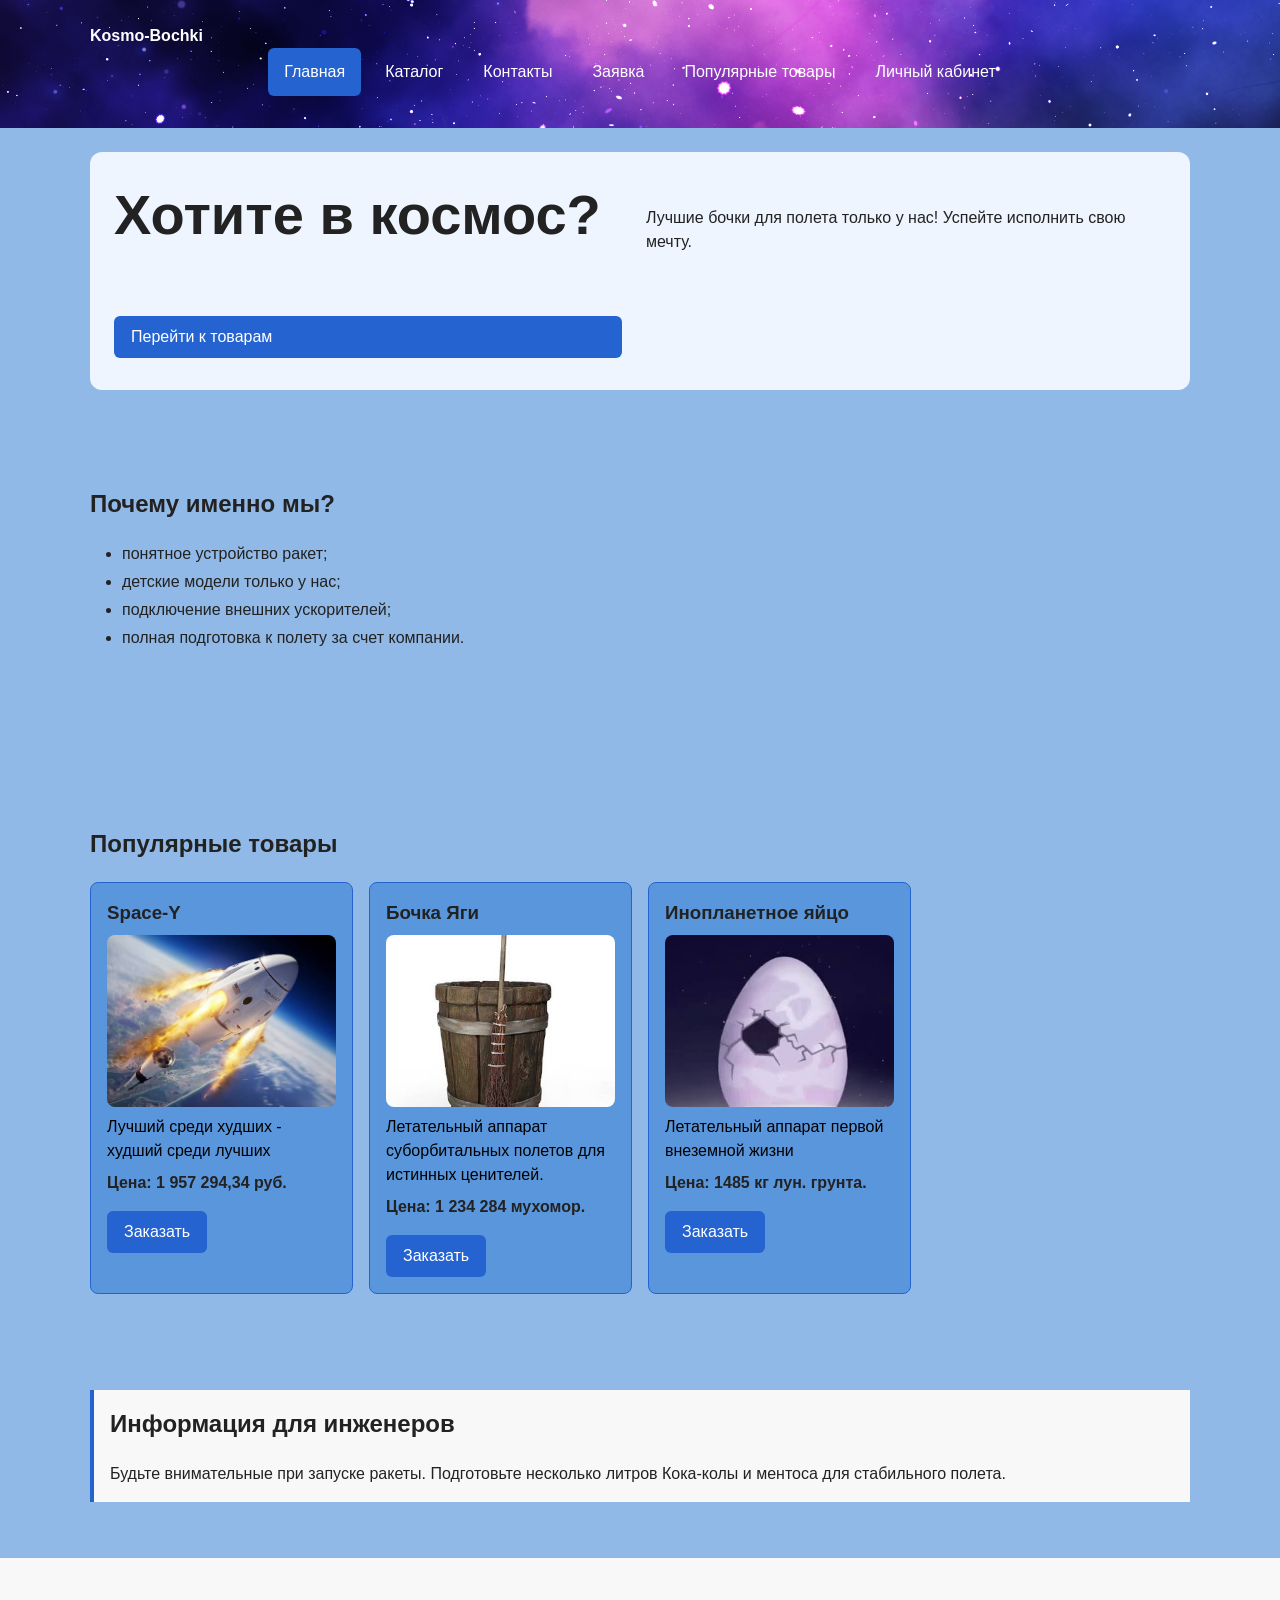
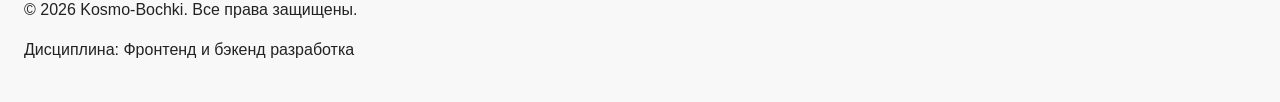
==== index.html @ 21ab797a "init: перенос основы из kr3-responsive-shop" ====
<!DOCTYPE html>
<html lang="ru">
<head>
  <meta charset="UTF-8">
  <meta name="viewport" content="width=device-width, initial-scale=1.0">
  <meta name="description" content="Космос">

  <meta property="og:type" content="website">
  <meta property="og:title" content="Космос">
  <meta property="og:description" content="Учебный frontend-проект интернет-магазина.">
  <meta property="og:image" content="https://VV00nder.github.io/kr1-html-css-shop/images/preview.jpg">

  <title>Космо-бочки</title>

  <link rel="stylesheet" href="css/style.css">
  <link rel="stylesheet" href="css/responsive.css">
  <script src="js/main.js" defer></script>
</head>
<body>
  <a class="skip-link" href="#main">Перейти к основному содержимому</a>

  <header class="site-header">
    <div class="site-header__inner">
      <a class="site-header__logo" href="index.html">Kosmo-Bochki</a>

      <nav class="site-nav" aria-label="Основная навигация">
        <ul class="site-nav__list">
          <li class="site-nav__item">
            <a class="site-nav__link site-nav__link--active" href="index.html" aria-current="page">Главная</a>
          </li>
          <li class="site-nav__item">
            <a class="site-nav__link" href="catalog.html">Каталог</a>
          </li>
          <li class="site-nav__item">
            <a class="site-nav__link" href="contacts.html">Контакты</a>
          </li>
          <li class="site-nav__item">
            <a class="site-nav__link" href="order.html">Заявка</a>
          </li>
          <li class="site-nav__item">
            <a class="site-nav__link" href="index.html#popular">Популярные товары</a>
          </li>
          <li class="site-nav__item">
            <a class = "site-nav__link" href="lk.html">
              Личный кабинет
            </a>
          </li>
        </ul>
      </nav>
    </div>
  </header>

  <main class="page" id="main">
    <section class="hero">
      <h1 class="hero__title">Хотите в космос?
      </h1>
      <p class="hero__text">
        Лучшие бочки для полета только у нас! Успейте исполнить свою мечту.
      </p>
      <a class="button button--primary" href="#popular">Перейти к товарам</a>
    </section>

    <section class="section" id="advantages">
      <h2 class="section__title">Почему именно мы?</h2>

      <ul class="info-list">
        <li class="info-list__item">понятное устройство ракет;</li>
        <li class="info-list__item">детские модели только у нас;</li>
        <li class="info-list__item">подключение внешних ускорителей;</li>
        <li class="info-list__item">полная подготовка к полету за счет компании.</li>
      </ul>
    </section>

    <section class="section" id="popular">
      <h2 class="section__title">Популярные товары</h2>

      <div class="products-grid">
        <article class="product-card product-card--featured">
          <h3 class="product-card__title">Space-Y</h3>
          <img src="./images/Space-Y.jpg" alt="Космический корабль Space-Y" class="product-card__image">
          <p class="product-card__description">Лучший среди худших - худший среди лучших</p>
          <p class="product-card__price">Цена: 1 957 294,34 руб.</p>
          <button class="button button--primary product-card__button" type="button" data-product="Товар 1">
            Заказать
          </button>
        </article>

        <article class="product-card product-card--featured">
          <h3 class="product-card__title">Бочка Яги</h3>
          <img src="./images/bochka.jpg" alt="Бочка" class = "product-card__image">
          <p class="product-card__description">Летательный аппарат суборбитальных полетов для истинных ценителей.</p>
          <p class="product-card__price">Цена: 1 234 284 мухомор.</p>
          <button class="button button--primary product-card__button" type="button" data-product="Товар 2">
            Заказать
          </button>
        </article>

        <article class="product-card product-card--featured">
          <h3 class="product-card__title">Инопланетное яйцо</h3>
          <img src="./images/Luntik.jpg" alt="Яйцо" class="product-card__image">
          <p class="product-card__description">Летательный аппарат первой внеземной жизни</p>
          <p class="product-card__price">Цена: 1485 кг лун. грунта.</p>
          <button class="button button--primary product-card__button" type="button" data-product="Товар 3">
            Заказать
          </button>
        </article>
      </div>
    </section>

    <aside class="info-note">
      <h2 class="info-note__title">Информация для инженеров</h2>
      <p class="info-note__text">
        Будьте внимательные при запуске ракеты. Подготовьте  несколько литров Кока-колы и ментоса для стабильного полета.
      </p>
    </aside>
  </main>

  <footer class="site-footer" id="contacts">
    <div class="site-footer__inner">
      <p class="site-footer__text">&copy; 2026 Kosmo-Bochki. Все права защищены.</p>
      <p class="site-footer__text">Дисциплина: Фронтенд и бэкенд разработка</p>
    </div>
  </footer>

  <dialog class="order-dialog" id="order-dialog" aria-labelledby="order-dialog-title">
    <h2 class="order-dialog__title" id="order-dialog-title">Оформление заявки</h2>

    <form class="order-form" id="order-form" action="#" method="post" novalidate>
      <input id="selected-product" name="selected-product" type="hidden">

      <div class="order-form__field">
        <label class="order-form__label" for="order-name">Имя</label>
        <input
          class="order-form__input"
          id="order-name"
          name="name"
          type="text"
          placeholder="Введите ваше имя"
          minlength="2"
          autocomplete="given-name"
          required
        >
      </div>

      <div class="order-form__field">
        <label class="order-form__label" for="order-email">E-mail</label>
        <input
          class="order-form__input"
          id="order-email"
          name="email"
          type="email"
          placeholder="example@mail.ru"
          autocomplete="email"
          required
        >
      </div>

      <div class="order-form__field">
        <label class="order-form__label" for="order-phone">Телефон</label>
        <input
          class="order-form__input"
          id="order-phone"
          name="phone"
          type="tel"
          inputmode="tel"
          placeholder="+7 (900) 000-00-00"
          pattern="^\+7 \(\d{3}\) \d{3}-\d{2}-\d{2}$"
          required
        >
        <small class="order-form__hint">Формат: +7 (900) 000-00-00</small>
      </div>

      <div class="order-form__field">
        <label class="order-form__label" for="order-date">Дата связи</label>
        <input class="order-form__input" id="order-date" name="date" type="date">
      </div>

      <div class="order-form__field">
        <label class="order-form__label" for="order-topic">Тема заявки</label>
        <select class="order-form__select" id="order-topic" name="topic" required>
          <option value="">Выберите тему</option>
          <option value="product">Заказ товара</option>
          <option value="consultation">Консультация</option>
          <option value="delivery">Доставка</option>
        </select>
      </div>

      <div class="order-form__field">
        <label class="order-form__label" for="order-comment">Комментарий</label>
        <textarea
          class="order-form__textarea"
          id="order-comment"
          name="comment"
          rows="4"
          placeholder="Укажите дополнительную информацию"
        ></textarea>
      </div>

      <div class="order-form__field">
        <label class="order-form__label">
          <input
            class="order-form__checkbox"
            id="order-agreement"
            name="agreement"
            type="checkbox"
            required
          >
          Я согласен на обработку данных
        </label>
      </div>

      <div class="order-form__actions">
        <button class="button button--secondary" type="button" id="close-order-dialog">Закрыть</button>
        <button class="button button--primary" type="submit">Отправить заявку</button>
      </div>
    </form>
  </dialog>

  <p class="success-message" id="success-message" role="status" hidden>
    Форма успешно отправлена!
  </p>
</body>
</html>
---- css/style.css ----
/* ==========================================================================
   Оглавление
   1. Переменные проекта (дизайн-токены)
   2. Базовые стили
   3. Каркас страницы: page, site-header, site-nav, site-footer, breadcrumbs
   4. Компоненты: button, hero, section, info-list, info-note
   5. Компоненты: products-grid, product-card
   6. Компоненты: catalog-layout, catalog-filters
   7. Компоненты: order-dialog, order-form, success-message
   8. Состояния и утилиты
   ========================================================================== */


/* ==========================================================================
   1. Переменные проекта
   ========================================================================== */

:root {
  /* Цвета */
  --color-bg: #2575d080;
  --color-text: #222222;
  --color-muted: #000000;
  --color-primary: #2564d0;
  --color-primary-dark: #d02542;
  --color-border: #00253c;
  --color-surface: #f8f8f8;
  --color-surface-accent: #eef5ff;
  --color-danger: #b00020;
  --color-success: #258ed0;
  --color-success-bg: #eefaf0;
  --color-white: #ffffff;
  --color-overlay: rgba(0, 0, 0, 0.5);

  /* Отступы */
  --space-xs: 4px;
  --space-sm: 8px;
  --space-md: 16px;
  --space-lg: 24px;
  --space-xl: 32px;

  /* Скругления */
  --radius-sm: 6px;
  --radius-md: 8px;
  --radius-lg: 12px;

  /* Размеры */
  --container-width: 1100px;
}


/* ==========================================================================
   2. Базовые стили
   ========================================================================== */

* {
  box-sizing: border-box;
}

html {
  scroll-behavior: smooth;
}

body {
  margin: 0;
  display: flex;
  flex-direction:column;
  min-height: 100vh;
  font-family: Arial, sans-serif;
  line-height: 1.5;
  color: var(--color-text);
  background-color: var(--color-bg);
}

a {
  color: var(--color-primary);
}

a:hover {
  color: var(--color-primary-dark);
}

a:focus-visible {
  outline: 2px solid var(--color-primary);
  outline-offset: 3px;
}


/* ==========================================================================
  3. Каркас страницы
   ========================================================================== */

/* --- page: основная область страницы (<main>) --- */

.page {
  padding: var(--space-lg);
}
main {
  flex:1;
}
/* --- site-header: шапка сайта --- */

.site-header {
  background-image: url("../images/3d-abstract-space-sky-with-stars-nebula.jpg");
  background-size: cover;
  background-position: center;
  background-repeat: no-repeat;
  padding: var(--space-lg);
  background-color: var(--color-surface);
}

.site-header__inner {
  max-width: var(--container-width);
  margin: 0 auto;
}

.site-header__logo {
  font-weight: 700;
  color: var(--color-white);
  text-decoration: none;
}

/* --- site-nav: основная навигация ---
   Корневой блок; внешний вид задают его элементы. */

.site-nav__list {
  display: flex;
  flex-wrap: wrap;
  justify-content: center;
  align-items: center;
  gap: var(--space-md);
  padding: 0;
  margin: var(--space-md) 0 0;
  list-style: none;
}

.site-nav__item {
  margin-bottom: var(--space-sm);
}

.site-nav__link {
  display: inline-block;
  padding: var(--space-sm) var(--space-md);
  color: var(--color-white);
  text-decoration: none;
  border-radius: var(--radius-sm);
}

.site-nav__link:hover,
.site-nav__link--active,
.site-nav__link--active:hover {
  color: var(--color-white);
  background-color: var(--color-primary);
}

/* --- site-footer: подвал сайта --- */

.site-footer {
  padding: var(--space-lg);
  background-color: var(--color-surface);
  
}

.site-footer__inner {
  max-width: var(--container-width);
  margin-top: auto;
}

.site-footer__text {
  margin: var(--space-md) 0;
}

/* --- breadcrumbs: хлебные крошки --- */

.breadcrumbs {
  max-width: var(--container-width);
  margin: 0 auto var(--space-md);
  font-size: 14px;
  color: var(--color-muted);
}

.breadcrumbs__link {
  color: #003a8c;
}

.breadcrumbs__current::before {
  content: " / ";
  color: var(--color-muted);
}


/* ==========================================================================
   4. Компоненты: button, hero, section, info-list, info-note
   ========================================================================== */

/* --- button: кнопка и ссылка-кнопка --- */

.button {
  display: inline-block;
  padding: var(--space-sm) var(--space-md);
  border: 1px solid transparent;
  border-radius: var(--radius-sm);
  font: inherit;
  text-decoration: none;
  cursor: pointer;
}

.button:focus-visible {
  outline: 2px solid var(--color-primary);
  outline-offset: 3px;
}

/* Модификатор --disabled — для ссылок-кнопок, у которых нет атрибута disabled */
.button:disabled,
.button--disabled {
  opacity: 0.6;
  cursor: not-allowed;
}

.button--primary {
  color: var(--color-white);
  background-color: var(--color-primary);
}

/* color указан повторно: иначе его перебьёт глобальное правило a:hover */
.button--primary:hover {
  color: var(--color-white);
  background-color: var(--color-primary-dark);
}

.button--secondary {
  color: var(--color-primary);
  background-color: transparent;
  border-color: var(--color-primary);
}

.button--secondary:hover {
  color: var(--color-white);
  background-color: var(--color-primary);
}

/* --- hero: первый экран главной страницы --- */

.hero {
  max-width: var(--container-width);
  margin: 0 auto var(--space-xl);
  padding: var(--space-xl) var(--space-lg);
  background-color: var(--color-surface-accent);
  border-radius: var(--radius-lg);
}

.hero__title {
  margin-top: 0;
}

.hero__text {
  margin: 0 0 var(--space-md);
}

/* --- section: универсальный раздел страницы --- */

.section {
  max-width: var(--container-width);
  margin: 0 auto var(--space-xl);
}

.section__title {
  margin-top: 0;
}

/* --- info-list: маркированный список --- */

.info-list {
  margin: var(--space-md) 0;
  padding-left: var(--space-xl);
}

.info-list__item {
  margin-bottom: var(--space-xs);
}

/* --- info-note: дополнительный информационный блок --- */

.info-note {
  max-width: var(--container-width);
  margin: 0 auto var(--space-xl);
  padding: var(--space-md);
  border-left: 4px solid var(--color-primary);
  background-color: var(--color-surface);
}

.info-note__title {
  margin-top: 0;
}

.info-note__text {
  margin-bottom: 0;
}


/* ==========================================================================
   5. Компоненты: products-grid, product-card
   ========================================================================== */

/* --- products-grid: сетка карточек (отвечает только за раскладку) --- */

.products-grid {
  display: grid;
  grid-template-columns: repeat(3, 1fr);
  gap: var(--space-lg);
  align-items: stretch;

}

/* --- product-card: карточка товара --- */

.product-card {
  position: relative;
  display: flex;
  flex-direction: column;
  gap: var(--space-sm);
  padding: var(--space-md);
  border: 1px solid var(--color-border);
  border-radius: var(--radius-md);
  background-color: var(--color-bg);
}


.product-card:hover,
.product-card--featured {
  border-color: var(--color-primary);
}

/* Модификатор для товара со скидкой (пока не используется в разметке) */
.product-card--discount {
  border-color: var(--color-danger);
}

.product-card__title {
  margin: 0;
  color: var(--color-text);
}

.product-card__description {
  margin: 0;
  color: var(--color-muted);
}

.product-card__price {
  margin: 0;
  font-weight: 700;
}

.product-card--discount .product-card__price {
  color: var(--color-danger);
}

.product-card__button {
  margin-top: var(--space-sm);
  align-self: flex-start;
}

.product-card__image {
  width: 100%;
  aspect-ratio: 1 / 1;
  object-fit: contain;
  background-color: var(--color-bg);
  border-radius: var(--radius-sm);
}

/* --- product-card__badge: метка на карточке --- */

.product-card__badge {
  position: absolute;
  top: var(--space-sm);
  left: auto;
  right: 10px;
  z-index: 1;

  padding: var(--space-xs) var(--space-sm);
  border-radius: var(--radius-sm);

  font-size: 12px;
  font-weight: 700;
  letter-spacing: 0.5px;
  text-transform: uppercase;
  color: var(--color-white);
  background-color: var(--color-primary);
}

/* Модификатор: ХИТ — красный */
.product-card__badge--hit {
  background-color: #ff0000c9;
}

/* Модификатор: СКИДКА */
.product-card__badge--discount {
  background-color: #1f6b00;
}

/* Модификатор: НОВИНКА — зелёный/синий */
.product-card__badge--new {
  background-color: var(--color-success);
}


/* ==========================================================================
   5.1. Компоненты: profile, profile-card, last-order (для lk.html)
   ========================================================================== */

/* --- profile: блок профиля --- */

.profile {
  max-width: var(--container-width);
  margin: 0 auto var(--space-xl);
}

.profile__title {
  margin-top: 0;
}

.profile-card {
  display: flex;
  align-items: center;
  gap: var(--space-lg);
  padding: var(--space-md);
  border: 1px solid var(--color-border);
  border-radius: var(--radius-md);
  background-color: var(--color-surface);
}

.profile-card__avatar {
  flex: 0 0 120px;
  width: 120px;
  height: 120px;
  display: flex;
  align-items: center;
  justify-content: center;
  border: 1px solid var(--color-border);
  border-radius: var(--radius-md);
  background-color: var(--color-bg);
  font-size: 48px;
  line-height: 1;
  overflow: hidden;
}

.profile-card__avatar img {
  width: 100%;
  height: 100%;
  object-fit: cover;
}

.profile-card__info {
  margin: 0;
  display: grid;
  gap: var(--space-sm);
  flex: 1 1 auto;
}

.profile-card__row {
  display: flex;
  gap: var(--space-sm);
  flex-wrap: wrap;
}

.profile-card__label {
  margin: 0;
  font-weight: 700;
  min-width: 90px;
}

.profile-card__value {
  margin: 0;
  color: var(--color-muted);
}

/* --- last-order: последний заказ --- */

.last-order {
  max-width: var(--container-width);
  margin: 0 auto var(--space-xl);
}

.last-order__title {
  margin-top: 0;
}


/* ==========================================================================
   6. Компоненты: catalog-layout, catalog-filters
   ========================================================================== */

/* --- catalog-layout: макет страницы каталога --- */

.catalog-layout {
  display: grid;
  grid-template-columns: 260px 1fr;
  grid-template-areas: "filters products";
  gap: var(--space-lg);
  max-width: var(--container-width);
  margin: 0 auto var(--space-xl);
  align-items: start;
}

.catalog-layout__filters {
  grid-area: filters;
}

.catalog-layout__products {
  grid-area: products;
}

.catalog-layout__title {
  margin-top: 0;
}

/* --- catalog-filters: боковая панель фильтров --- */

.catalog-filters {
  padding: var(--space-md);
  border: 1px solid var(--color-border);
  border-radius: var(--radius-md);
  background-color: var(--color-surface);
}

.catalog-filters__title {
  margin-top: 0;
}

.catalog-filters__form {
  display: grid;
  gap: var(--space-md);
}

.catalog-filters__group {
  margin: 0;
  padding: var(--space-md);
  border: 1px solid var(--color-border);
  border-radius: var(--radius-sm);
}

.catalog-filters__legend {
  font-weight: 700;
}

.catalog-filters__label {
  display: block;
  margin-bottom: var(--space-sm);
}

.catalog-filters__input {
  width: 100%;
  padding: var(--space-sm) 10px;
  border: 1px solid var(--color-border);
  border-radius: var(--radius-sm);
  font: inherit;
}


/* ==========================================================================
   7. Компоненты: order-dialog, order-form, success-message
   ========================================================================== */

/* --- order-dialog: модальное окно заявки --- */

.order-dialog {
  width: min(100% - 32px, 560px);
  padding: var(--space-lg);
  border: none;
  border-radius: var(--radius-lg);
}

.order-dialog::backdrop {
  background-color: var(--color-overlay);
}

.order-dialog__title {
  margin-top: 0;
}

/* --- order-form: форма заявки ---
   Корневой блок; внешний вид задают его элементы. */

.order-form__field {
  margin-bottom: var(--space-md);
}

.order-form__label {
  display: block;
  margin-bottom: var(--space-xs);
}

.order-form__input,
.order-form__select,
.order-form__textarea {
  width: 100%;
  padding: 10px 12px;
  border: 1px solid var(--color-border);
  border-radius: var(--radius-sm);
  font: inherit;
}

.order-form__input:hover,
.order-form__select:hover,
.order-form__textarea:hover {
  border-color: var(--color-primary);
}

.order-form__input:focus-visible,
.order-form__select:focus-visible,
.order-form__textarea:focus-visible {
  outline: 2px solid var(--color-primary);
  outline-offset: 3px;
}

.order-form__checkbox {
  margin: 0 var(--space-sm) 0 0;
}

.order-form__hint {
  display: block;
  margin-top: var(--space-xs);
  color: var(--color-muted);
}

.order-form__actions {
  display: flex;
  gap: var(--space-md);
  margin-top: var(--space-lg);
}

/* Состояние ошибки задаётся из JS атрибутом aria-invalid (см. js/main.js) */
.order-form__input[aria-invalid="true"],
.order-form__select[aria-invalid="true"],
.order-form__textarea[aria-invalid="true"] {
  border-color: var(--color-danger);
}

/* --- success-message: сообщение об успешной отправке --- */

.success-message {
  max-width: var(--container-width);
  margin: var(--space-lg) auto;
  padding: var(--space-md);
  border-left: 4px solid var(--color-success);
  background-color: var(--color-success-bg);
}


/* ==========================================================================
   8. Состояния и утилиты
   ========================================================================== */

/* Подсветка якоря, на который перешли по ссылке */
:target {
  outline: 2px dashed var(--color-primary);
  outline-offset: 4px;
}

/* ==========================================================================
   9. Компоненты: product (страница товара), specs-table
   ========================================================================== */

/* --- product: карточка товара на странице товара --- */

.product {
  display: grid;
  grid-template-columns: minmax(0, 1fr) minmax(0, 1fr);
  gap: var(--space-xl);

  max-width: var(--container-width);
  margin: 0 auto var(--space-xl);
  padding: var(--space-lg);

  border: 1px solid var(--color-border);
  border-radius: var(--radius-lg);
  background-color: var(--color-surface);
}

/* Левая колонка — картинка */
.product__media {
  position: relative;
  display: flex;
  align-items: center;
  justify-content: center;
}

.product__image {
  width: 100%;
  max-width: 480px;
  aspect-ratio: 1 / 1;
  object-fit: contain;
  background-color: var(--color-white);
  border-radius: var(--radius-md);
}

/* Бейдж «ХИТ» поверх картинки */
.product__badge {
  position: absolute;
  top: var(--space-md);
  left: var(--space-md);
  z-index: 1;

  padding: var(--space-xs) var(--space-sm);
  border-radius: var(--radius-sm);

  font-size: 12px;
  font-weight: 700;
  letter-spacing: 0.5px;
  text-transform: uppercase;
  color: var(--color-white);
  background-color: var(--color-primary-dark);
}

/* Правая колонка — информация */
.product__info {
  display: flex;
  flex-direction: column;
  gap: var(--space-md);
}

.product__title {
  margin: 0;
}

.product__description {
  margin: 0;
  color: var(--color-muted);
}

.product__price {
  margin: 0;
  font-size: 24px;
  font-weight: 700;
  color: var(--color-primary-dark);
}

.product__actions {
  display: flex;
  flex-wrap: wrap;
  gap: var(--space-md);
  margin-top: auto;   /* прижать кнопки к низу правой колонки */
}

/* --- product-specs: блок характеристик --- */

.product-specs {
  max-width: var(--container-width);
  margin: 0 auto var(--space-xl);
}

.product-specs__title {
  margin-top: 0;
}

/* --- specs-table: таблица характеристик --- */

.specs-table {
  width: 100%;
  border-collapse: collapse;

  border: 1px solid var(--color-border);
  border-radius: var(--radius-md);
  overflow: hidden;
  background-color: var(--color-surface);
}

.specs-table__row {
  border-bottom: 1px solid var(--color-border);
}

.specs-table__row:last-child {
  border-bottom: none;
}

.specs-table__key,
.specs-table__value {
  padding: var(--space-sm) var(--space-md);
  text-align: left;
  vertical-align: top;
}

.specs-table__key {
  width: 40%;
  font-weight: 700;
  background-color: var(--color-surface-accent);
}

.specs-table__value {
  color: var(--color-muted);
}

/* --- Адаптив --- */

@media (max-width: 700px) {
  .product {
    grid-template-columns: 1fr;
    gap: var(--space-lg);
    padding: var(--space-md);
  }

  .product__image {
    max-width: 100%;
  }

  .specs-table__key,
  .specs-table__value {
    display: block;
    width: 100%;
  }

  .specs-table__key {
    border-bottom: none;
    padding-bottom: 0;
  }

  .specs-table__value {
    padding-top: var(--space-xs);
  }
}
---- css/responsive.css ----
/*
  Адаптивные стили для контрольной работы №3.
  Подход: Mobile First.
  Базовые стили рассчитаны на мобильный экран.
  Расширения добавляются через min-width медиазапросы.
*/

*,
*::before,
*::after {
  box-sizing: border-box;
}

html {
  scroll-behavior: smooth;
}

img,
video {
  max-width: 100%;
  height: auto;
}

body {
  overflow-x: hidden;
}

.container,
.main,
.section {
  width: min(100% - 32px, 1200px);
  margin-inline: auto;
}

.section {
  padding-block: clamp(24px, 5vw, 64px);
}

.site-nav__list {
  display: flex;
  flex-direction: column;
  gap: var(--space-sm, 8px);
  padding: 0;
  margin: 0;
  list-style: none;
}

.site-nav__link {
  display: block;
  padding: 12px 16px;
}

@media (min-width: 768px) {
  .site-nav__list {
    flex-direction: row;
    flex-wrap: wrap;
    align-items: center;
  }
}

.hero {
  display: grid;
  gap: var(--space-lg, 24px);
  align-items: center;
}

.hero__content {
  display: grid;
  gap: var(--space-md, 16px);
}

.hero__title {
  font-size: clamp(28px, 7vw, 56px);
  line-height: 1.1;
}

.hero__image {
  width: 100%;
  max-width: 520px;
  margin-inline: auto;
}

@media (min-width: 900px) {
  .hero {
    grid-template-columns: minmax(0, 1fr) minmax(320px, 520px);
  }
}

.products-grid {
  display: grid;
  grid-template-columns: 1fr;
  gap: var(--space-md, 16px);
}

.product-card {
  min-width: 0;
}

.product-card__title,
.product-card__description {
  overflow-wrap: anywhere;
}

@media (min-width: 640px) {
  .products-grid {
    grid-template-columns: repeat(2, minmax(0, 1fr));
  }
}

@media (min-width: 1024px) {
  .products-grid {
    grid-template-columns: repeat(3, minmax(0, 1fr));
  }
}

@media (min-width: 1280px) {
  .products-grid {
    grid-template-columns: repeat(4, minmax(0, 1fr));
  }
}

.catalog-layout {
  display: grid;
  grid-template-columns: minmax(0, 1fr);
  grid-template-areas:
    "filters"
    "products";
  gap: var(--space-lg, 24px);
}

.catalog-filters {
  order: -1;
}

@media (min-width: 1024px) {
  .catalog-layout {
    grid-template-columns: 280px minmax(0, 1fr);
    grid-template-areas: "filters products";
    align-items: start;
  }

  .catalog-filters {
    position: sticky;
    top: 88px;
    order: initial;
  }
}

.product-card__image {
  display: block;
  width: 100%;
  aspect-ratio: 4 / 3;
  object-fit: cover;
  border-radius: var(--radius-md, 8px);
}


.order-form {
  display: grid;
  gap: var(--space-md, 16px);
}

.order-form__group {
  display: grid;
  gap: var(--space-xs, 8px);
}

.order-form__input,
.order-form__textarea,
.order-form__select {
  width: 100%;
  min-height: 44px;
  padding: 10px 12px;
  font: inherit;
}

.order-form__textarea {
  min-height: 120px;
  resize: vertical;
}

@media (min-width: 768px) {
  .order-form {
    grid-template-columns: repeat(2, minmax(0, 1fr));
  }

  .order-form__group--wide {
    grid-column: 1 / -1;
  }
}

.table-wrapper {
  width: 100%;
  overflow-x: auto;
  -webkit-overflow-scrolling: touch;
}

.product-specs {
  width: 100%;
  border-collapse: collapse;
}

.product-specs th,
.product-specs td {
  padding: 12px;
  border: 1px solid var(--color-border, #ddd);
  text-align: left;
}

.order-dialog {
  width: min(100% - 32px, 560px);
  max-height: calc(100vh - 32px);
  overflow: auto;
}

.order-dialog::backdrop {
  background: rgb(0 0 0 / 0.5);
}


.skip-link {
  position: absolute;
  left: 16px;
  top: -100px;
  z-index: 1000;
  padding: 8px 12px;
  color: #111111;
  background-color: #ffffff;
  border: 2px solid #111111;
  border-radius: 6px;
  font-weight: 700;
  text-decoration: none;
  box-shadow: 0 4px 12px rgba(0, 0, 0, 0.5);
}

.skip-link:focus,
.skip-link:focus-visible {
  top: 16px;
}

:focus-visible {
  outline: 3px solid var(--color-primary, #0057b8);
  outline-offset: 3px;
}

.site-nav__link:focus-visible,
.button:focus-visible,
.order-form__input:focus-visible,
.order-form__textarea:focus-visible,
.order-form__select:focus-visible {
  outline: 3px solid var(--color-primary, #0057b8);
  outline-offset: 3px;
}
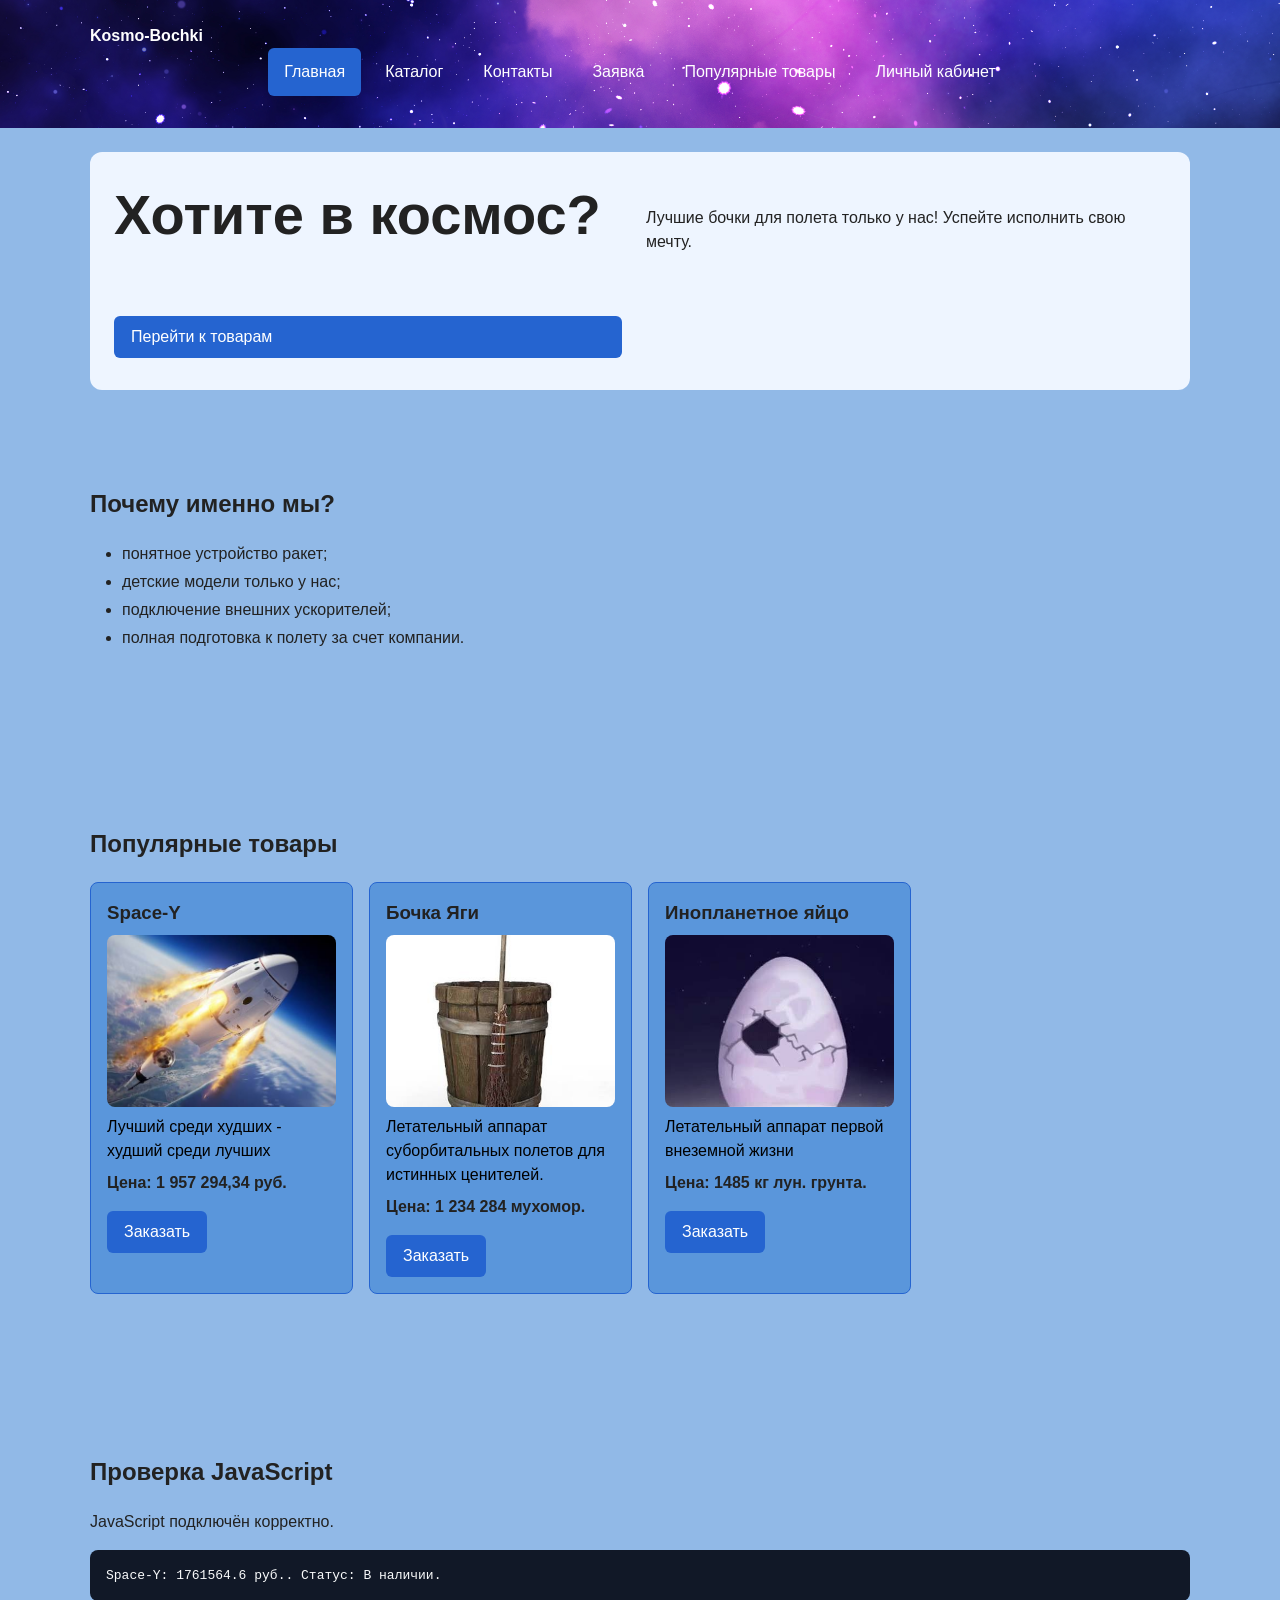
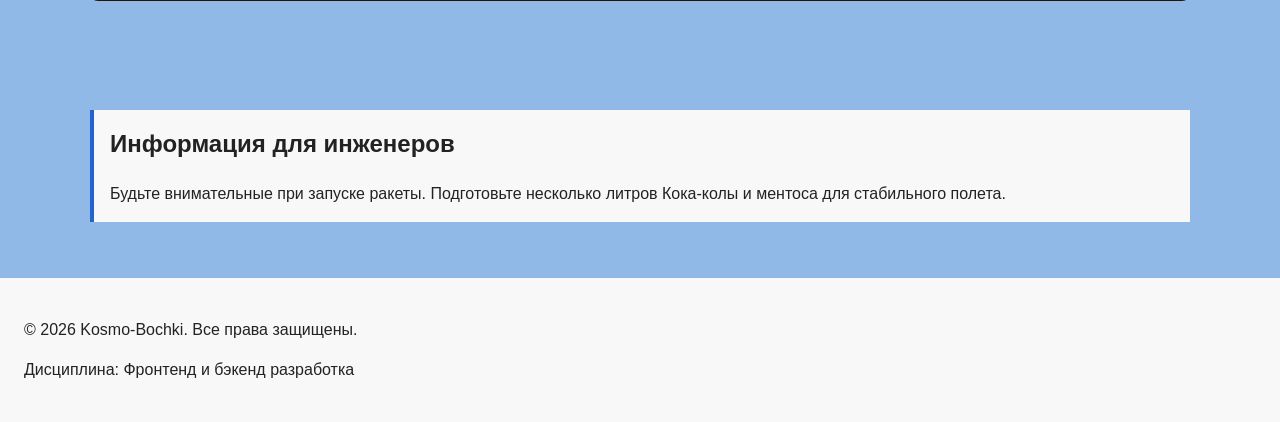
==== commit c6ad3e1e: "feat: add JavaScript basics to shop project" ====
--- a/index.html
+++ b/index.html
@@ -14,6 +14,7 @@
 
   <link rel="stylesheet" href="css/style.css">
   <link rel="stylesheet" href="css/responsive.css">
+  <script src="js/data.js" defer></script>
   <script src="js/main.js" defer></script>
 </head>
 <body>
@@ -105,6 +106,12 @@
           </button>
         </article>
       </div>
+    </section>
+
+    <section class="section js-check" aria-labelledby="js-check-title">
+      <h2 class="section__title" id="js-check-title">Проверка JavaScript</h2>
+      <p class="js-message">JavaScript пока не выполнился.</p>
+      <pre class="product-output"></pre>
     </section>
 
     <aside class="info-note">
--- a/css/style.css
+++ b/css/style.css
@@ -817,3 +817,15 @@
     padding-top: var(--space-xs);
   }
 }
+
+/* ==========================================================================
+   10. Учебный блок проверки JavaScript (КР №4)
+   ========================================================================== */
+
+.product-output {
+  padding: 16px;
+  overflow-x: auto;
+  color: #f9fafb;
+  background-color: #111827;
+  border-radius: 8px;
+}
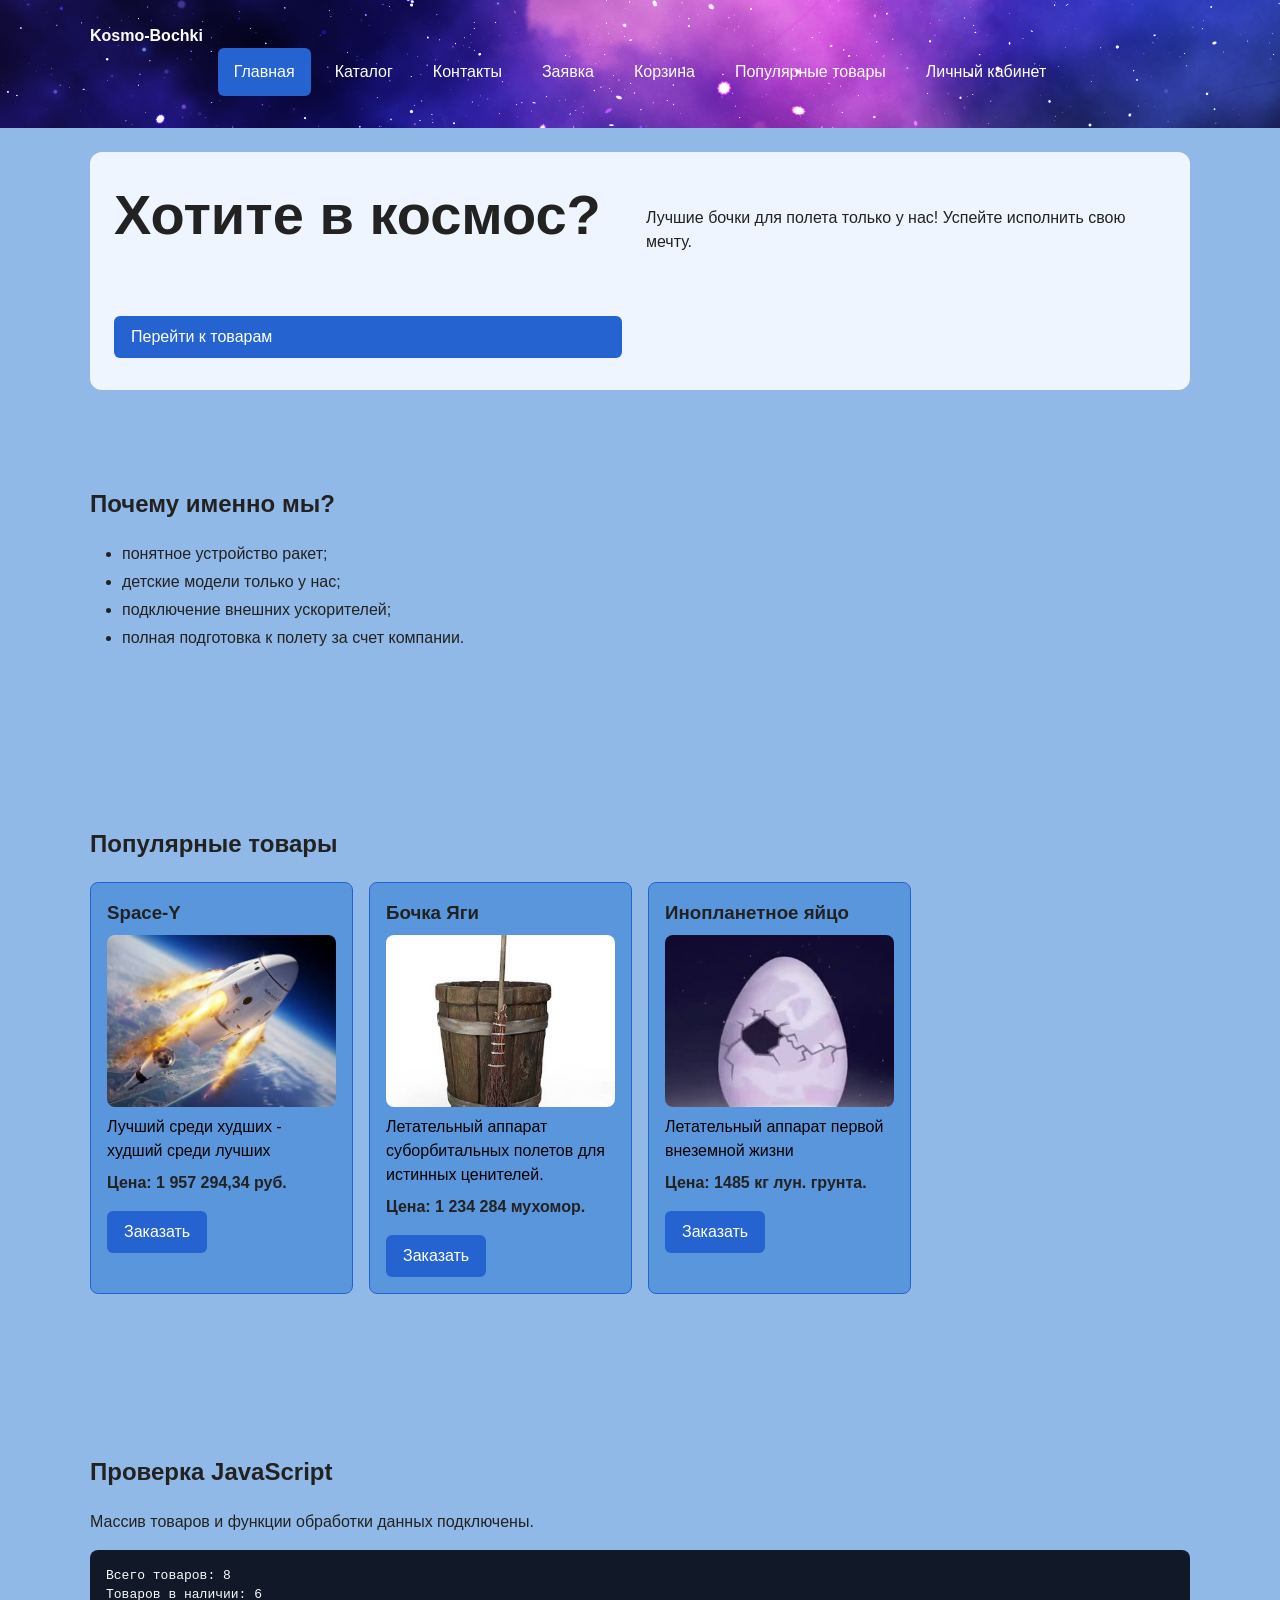
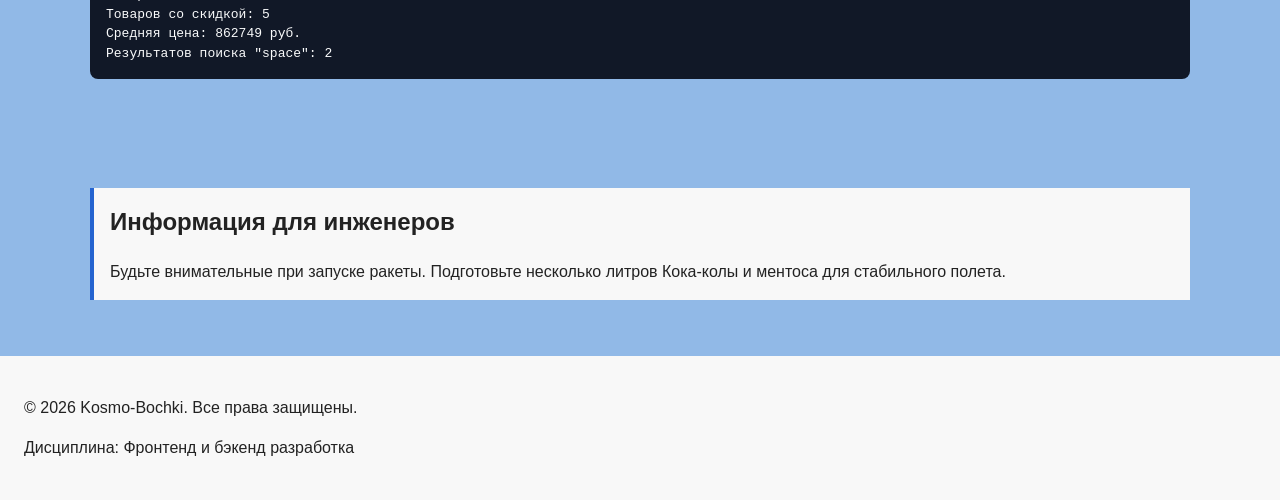
==== commit 5d5ebad1: "feat: complete JavaScript shop project" ====
--- a/index.html
+++ b/index.html
@@ -16,6 +16,7 @@
   <link rel="stylesheet" href="css/responsive.css">
   <script src="js/data.js" defer></script>
   <script src="js/main.js" defer></script>
+  <script src="js/modal.js" defer></script>
 </head>
 <body>
   <a class="skip-link" href="#main">Перейти к основному содержимому</a>
@@ -37,6 +38,9 @@
           </li>
           <li class="site-nav__item">
             <a class="site-nav__link" href="order.html">Заявка</a>
+          </li>
+          <li class="site-nav__item">
+            <a class="site-nav__link" href="cart.html" data-cart-link>Корзина</a>
           </li>
           <li class="site-nav__item">
             <a class="site-nav__link" href="index.html#popular">Популярные товары</a>
--- a/css/style.css
+++ b/css/style.css
@@ -829,3 +829,120 @@
   background-color: #111827;
   border-radius: 8px;
 }
+
+/* ==========================================================================
+   11. Каталог на JavaScript: элементы управления, статус, сообщения формы
+   ========================================================================== */
+
+.catalog-controls {
+  display: grid;
+  gap: var(--space-md);
+}
+
+.catalog-controls__group label {
+  display: block;
+  margin-bottom: var(--space-xs);
+  font-weight: 700;
+}
+
+.catalog-controls__input,
+.catalog-controls__select {
+  width: 100%;
+  padding: var(--space-sm) 10px;
+  border: 1px solid var(--color-border);
+  border-radius: var(--radius-sm);
+  font: inherit;
+}
+
+.catalog-count {
+  font-weight: 700;
+}
+
+.catalog-empty {
+  padding: var(--space-md);
+  border-left: 4px solid var(--color-danger);
+  background-color: var(--color-surface);
+}
+
+.product-card__status {
+  margin: 0;
+  font-size: 14px;
+}
+
+.form-error {
+  margin: var(--space-xs) 0 0;
+  color: var(--color-danger);
+  font-size: 14px;
+}
+
+.form-message {
+  font-weight: 700;
+}
+
+/* ==========================================================================
+   12. Корзина (cart.html)
+   ========================================================================== */
+
+.cart-list {
+  display: grid;
+  gap: var(--space-md);
+  padding: 0;
+  list-style: none;
+}
+
+.cart-item {
+  display: grid;
+  grid-template-columns: 80px 1fr;
+  gap: var(--space-sm) var(--space-md);
+  align-items: center;
+  padding: var(--space-md);
+  border: 1px solid var(--color-border);
+  border-radius: var(--radius-md);
+  background-color: var(--color-surface);
+}
+
+.cart-item__image {
+  grid-row: span 3;
+  width: 80px;
+  height: 80px;
+  object-fit: cover;
+  border-radius: var(--radius-sm);
+}
+
+.cart-item__title,
+.cart-item__price {
+  margin: 0;
+}
+
+.cart-item__actions,
+.cart-actions {
+  display: flex;
+  flex-wrap: wrap;
+  gap: var(--space-sm);
+}
+
+.cart-total {
+  font-size: 20px;
+  font-weight: 700;
+}
+
+.promo-form {
+  display: flex;
+  flex-wrap: wrap;
+  align-items: center;
+  gap: var(--space-sm);
+  max-width: 480px;
+}
+
+.promo-form label {
+  font-weight: 700;
+}
+
+.promo-message {
+  width: 100%;
+  margin: 0;
+}
+
+.cart-counter {
+  font-weight: 700;
+}
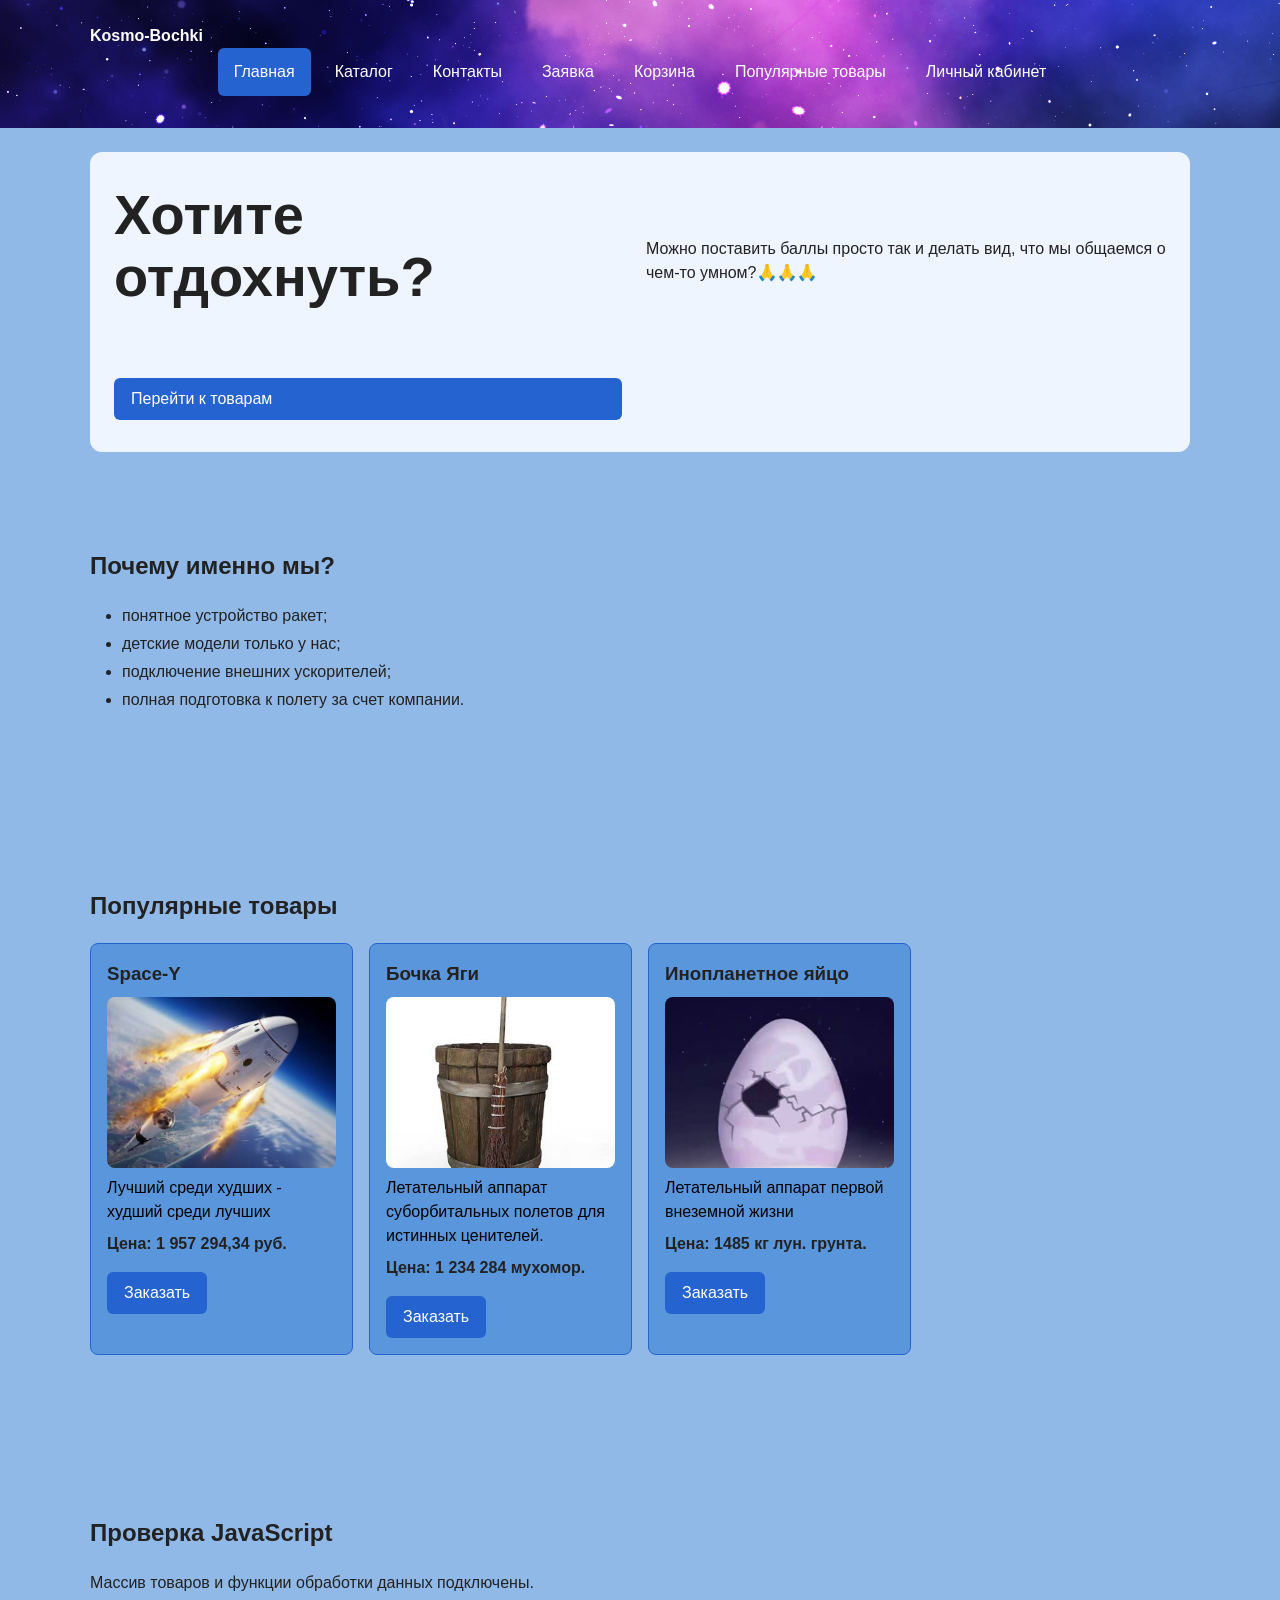
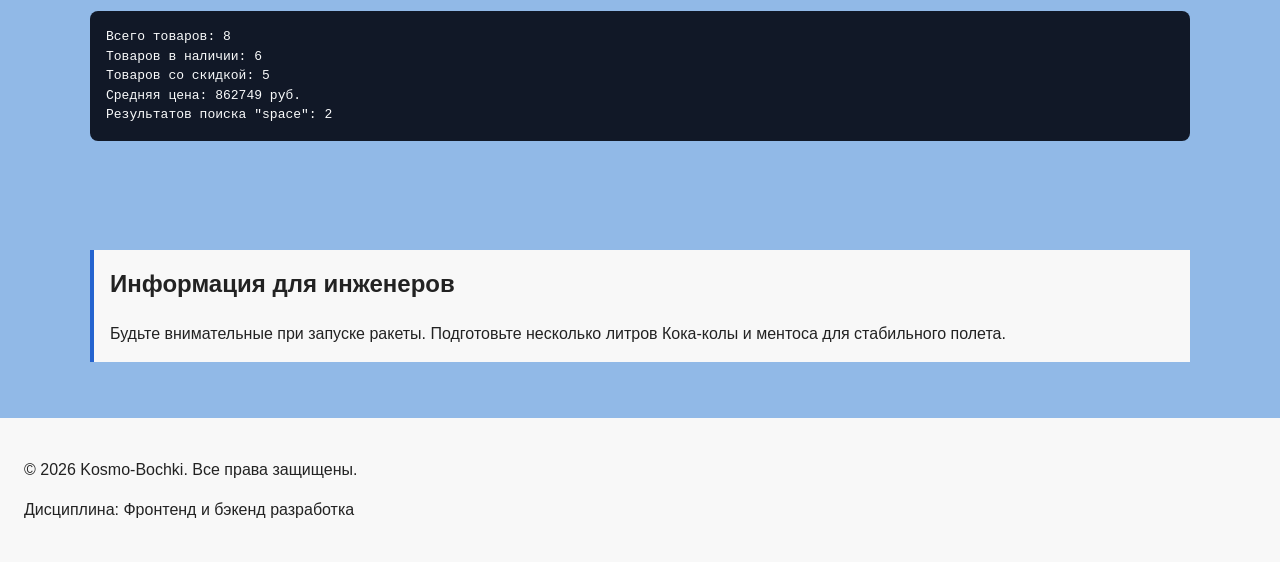
==== commit aa7afda3: "feat: KR4" ====
--- a/index.html
+++ b/index.html
@@ -57,10 +57,10 @@
 
   <main class="page" id="main">
     <section class="hero">
-      <h1 class="hero__title">Хотите в космос?
+      <h1 class="hero__title">Хотите отдохнуть?
       </h1>
       <p class="hero__text">
-        Лучшие бочки для полета только у нас! Успейте исполнить свою мечту.
+        Можно поставить баллы просто так и делать вид, что мы общаемся о чем-то умном?🙏🙏🙏
       </p>
       <a class="button button--primary" href="#popular">Перейти к товарам</a>
     </section>
